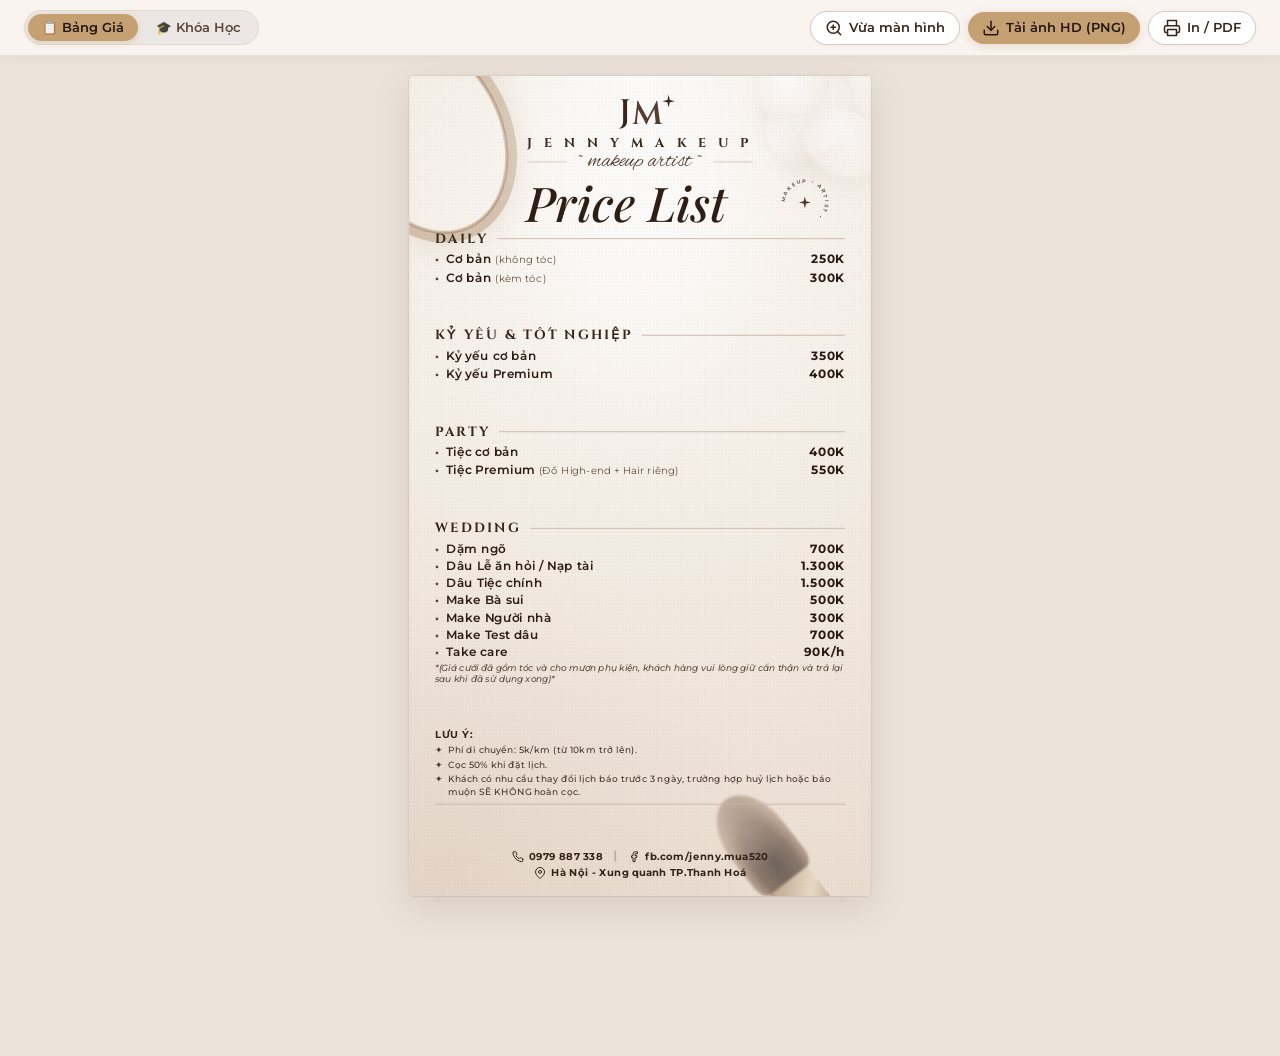
==== index.html @ 6336064a "Fix export image 9:16 HD feature and offline html2canvas support" ====
<!DOCTYPE html>
<html lang="vi">
<head>
  <meta charset="UTF-8" />
  <meta name="viewport" content="width=device-width, initial-scale=1.0" />
  <title>Jenny Makeup - Price List</title>
  <link rel="preconnect" href="https://fonts.googleapis.com">
  <link rel="preconnect" href="https://fonts.gstatic.com" crossorigin>
  <link href="https://fonts.googleapis.com/css2?family=Alex+Brush&family=Cinzel:wght@400;500;600;700&family=Cormorant+Garamond:ital,wght@0,400;0,500;0,600;0,700;1,400;1,600&family=Montserrat:wght@300;400;500;600;700&family=Playfair+Display:ital,wght@0,400;0,600;0,700;1,400;1,600&display=swap" rel="stylesheet">
  <link rel="stylesheet" href="style.css" />
  <!-- html2canvas for exporting high-res 9:16 image -->
  <script src="html2canvas.min.js"></script>
</head>
<body>
  <!-- Action Bar for viewing & exporting -->
  <header class="app-toolbar no-print">
    <div class="toolbar-nav">
      <a href="index.html" class="nav-tab active">📋 Bảng Giá</a>
      <a href="course.html" class="nav-tab">🎓 Khóa Học</a>
    </div>
    <div class="toolbar-actions">
      <button id="btnZoom" class="btn btn-secondary" title="Chuyển chế độ xem vừa màn hình / xem kích thước gốc">
        <svg width="18" height="18" viewBox="0 0 24 24" fill="none" stroke="currentColor" stroke-width="2" stroke-linecap="round" stroke-linejoin="round"><circle cx="11" cy="11" r="8"></circle><line x1="21" y1="21" x2="16.65" y2="16.65"></line><line x1="11" y1="8" x2="11" y2="14"></line><line x1="8" y1="11" x2="14" y2="11"></line></svg>
        <span id="zoomText">Vừa màn hình</span>
      </button>
      <button id="btnDownload" class="btn btn-primary" title="Tải ảnh chuẩn story 9:16 chất lượng cao">
        <svg width="18" height="18" viewBox="0 0 24 24" fill="none" stroke="currentColor" stroke-width="2" stroke-linecap="round" stroke-linejoin="round"><path d="M21 15v4a2 2 0 0 1-2 2H5a2 2 0 0 1-2-2v-4"></path><polyline points="7 10 12 15 17 10"></polyline><line x1="12" y1="15" x2="12" y2="3"></line></svg>
        <span>Tải ảnh HD (PNG)</span>
      </button>
      <button id="btnPrint" class="btn btn-secondary" title="In hoặc lưu PDF">
        <svg width="18" height="18" viewBox="0 0 24 24" fill="none" stroke="currentColor" stroke-width="2" stroke-linecap="round" stroke-linejoin="round"><polyline points="6 9 6 2 18 2 18 9"></polyline><path d="M6 18H4a2 2 0 0 1-2-2v-5a2 2 0 0 1 2-2h16a2 2 0 0 1 2 2v5a2 2 0 0 1-2 2h-2"></path><rect x="6" y="14" width="12" height="8"></rect></svg>
        <span>In / PDF</span>
      </button>
    </div>
  </header>

  <!-- 9:16 Poster Card Wrapper -->
  <div class="page-viewport">
    <div class="page-container" id="scaler">
      <main id="priceCard" class="price-card aspect-9-16">
        <!-- Decorative Background Elements -->
        <div class="bg-decorations" aria-hidden="true">
          <!-- Top-left vintage mirror glow & soft frame rim -->
          <div class="decor-mirror-ring"></div>
          <div class="decor-mirror-rim"></div>
          
          <!-- Top-right soft white silk floral element -->
          <div class="decor-flower-group">
            <div class="petal petal-1"></div>
            <div class="petal petal-2"></div>
            <div class="petal petal-3"></div>
            <div class="petal petal-4"></div>
          </div>
          
          <!-- Bottom-right luxury makeup brush soft bristles & handle -->
          <div class="decor-brush-group">
            <div class="brush-ferrule"></div>
            <div class="brush-bristles"></div>
            <div class="brush-powder-glow"></div>
          </div>
          
          <!-- Warm ambient lighting and subtle paper/linen texture -->
          <div class="decor-ambient-light"></div>
          <div class="decor-ambient-light-bottom"></div>
          <div class="decor-texture"></div>
        </div>

        <!-- Main Content Container -->
        <div class="card-content">
          
          <!-- HEADER / BRANDING -->
          <header class="brand-header">
            <!-- Monogram Logo JM -->
            <div class="logo-wrapper">
              <div class="monogram-logo">
                <span class="monogram-letter m-left">J</span>
                <span class="monogram-letter m-right">M</span>
                <svg class="sparkle-icon" viewBox="0 0 24 24" fill="currentColor">
                  <path d="M12 0L14.2 9.8L24 12L14.2 14.2L12 24L9.8 14.2L0 12L9.8 9.8L12 0Z"/>
                </svg>
              </div>
            </div>

            <h1 class="brand-name">J E N N Y M A K E U P</h1>
            <div class="brand-subtitle-wrap">
              <span class="sub-line"></span>
              <span class="brand-subtitle">~ makeup artist ~</span>
              <span class="sub-line"></span>
            </div>
          </header>

          <!-- TITLE: PRICE LIST & BADGE -->
          <section class="price-title-section">
            <div class="title-container">
              <h2 class="main-price-title">Price List</h2>
              
              <!-- Circular "MAKEUP ARTIST" badge with 4-point sparkle -->
              <div class="curved-badge" title="Makeup Artist">
                <svg class="badge-sparkle" viewBox="0 0 24 24" fill="currentColor">
                  <path d="M12 0L14.4 9.6L24 12L14.4 14.4L12 24L9.6 14.4L0 12L9.6 9.6L12 0Z"/>
                </svg>
                <svg class="badge-circle-text" viewBox="0 0 100 100">
                  <defs>
                    <path id="circlePath" d="M 50, 50 m -35, 0 a 35,35 0 1,1 70,0 a 35,35 0 1,1 -70,0" />
                  </defs>
                  <text font-family="'Montserrat', sans-serif" font-size="9" font-weight="600" letter-spacing="3" fill="#584234">
                    <textPath href="#circlePath" startOffset="0%">
                      MAKEUP • ARTIST •
                    </textPath>
                  </text>
                </svg>
              </div>
            </div>
          </section>

          <!-- PRICING BODY (1 COLUMN) -->
          <div class="pricing-body single-column">

            <!-- 1. DAILY -->
            <section class="menu-category">
              <div class="category-header">
                <h3 class="category-title">DAILY</h3>
                <div class="cat-line"></div>
              </div>
              <div class="service-list">
                <div class="service-row">
                  <div class="service-left">
                    <span class="bullet">•</span>
                    <span class="service-name">Cơ bản <span class="service-sub">(không tóc)</span></span>
                  </div>
                  <div class="service-price">250K</div>
                </div>
                <div class="service-row">
                  <div class="service-left">
                    <span class="bullet">•</span>
                    <span class="service-name">Cơ bản <span class="service-sub">(kèm tóc)</span></span>
                  </div>
                  <div class="service-price">300K</div>
                </div>
              </div>
            </section>

            <!-- 2. KỶ YẾU & TỐT NGHIỆP -->
            <section class="menu-category">
              <div class="category-header">
                <h3 class="category-title">KỶ YẾU & TỐT NGHIỆP</h3>
                <div class="cat-line"></div>
              </div>
              <div class="service-list">
                <div class="service-row">
                  <div class="service-left">
                    <span class="bullet">•</span>
                    <span class="service-name">Kỷ yếu cơ bản</span>
                  </div>
                  <div class="service-price">350K</div>
                </div>
                <div class="service-row">
                  <div class="service-left">
                    <span class="bullet">•</span>
                    <span class="service-name">Kỷ yếu Premium</span>
                  </div>
                  <div class="service-price">400K</div>
                </div>
              </div>
            </section>

            <!-- 3. PARTY -->
            <section class="menu-category">
              <div class="category-header">
                <h3 class="category-title">PARTY</h3>
                <div class="cat-line"></div>
              </div>
              <div class="service-list">
                <div class="service-row">
                  <div class="service-left">
                    <span class="bullet">•</span>
                    <span class="service-name">Tiệc cơ bản</span>
                  </div>
                  <div class="service-price">400K</div>
                </div>
                <div class="service-row">
                  <div class="service-left">
                    <span class="bullet">•</span>
                    <span class="service-name">Tiệc Premium <span class="service-sub">(Đồ High-end + Hair riêng)</span></span>
                  </div>
                  <div class="service-price">550K</div>
                </div>
              </div>
            </section>

            <!-- 4. WEDDING -->
            <section class="menu-category wedding-section">
              <div class="category-header">
                <h3 class="category-title">WEDDING</h3>
                <div class="cat-line"></div>
              </div>
              <div class="service-list wedding-list">
                <div class="service-row">
                  <div class="service-left">
                    <span class="bullet">•</span>
                    <span class="service-name">Dặm ngõ</span>
                  </div>
                  <div class="service-price">700K</div>
                </div>
                <div class="service-row">
                  <div class="service-left">
                    <span class="bullet">•</span>
                    <span class="service-name">Dâu Lễ ăn hỏi / Nạp tài</span>
                  </div>
                  <div class="service-price">1.300K</div>
                </div>
                <div class="service-row">
                  <div class="service-left">
                    <span class="bullet">•</span>
                    <span class="service-name">Dâu Tiệc chính</span>
                  </div>
                  <div class="service-price">1.500K</div>
                </div>
                <div class="service-row">
                  <div class="service-left">
                    <span class="bullet">•</span>
                    <span class="service-name">Make Bà sui</span>
                  </div>
                  <div class="service-price">500K</div>
                </div>
                <div class="service-row">
                  <div class="service-left">
                    <span class="bullet">•</span>
                    <span class="service-name">Make Người nhà</span>
                  </div>
                  <div class="service-price">300K</div>
                </div>
                <div class="service-row">
                  <div class="service-left">
                    <span class="bullet">•</span>
                    <span class="service-name">Make Test dâu</span>
                  </div>
                  <div class="service-price">700K</div>
                </div>
                <div class="service-row">
                  <div class="service-left">
                    <span class="bullet">•</span>
                    <span class="service-name">Take care</span>
                  </div>
                  <div class="service-price">90K/h</div>
                </div>
              </div>
              <p class="wedding-note-italic">
                *(Giá cưới đã gồm tóc và cho mượn phụ kiện, khách hàng vui lòng giữ cẩn thận và trả lại sau khi đã sử dụng xong)*
              </p>
            </section>

            <!-- 5. LƯU Ý -->
            <section class="notes-category">
              <h4 class="notes-heading">LƯU Ý:</h4>
              <ul class="notes-list">
                <li>
                  <span class="bullet-star">✦</span>
                  <span class="note-text">Phí di chuyển: 5k/km (từ 10km trở lên).</span>
                </li>
                <li>
                  <span class="bullet-star">✦</span>
                  <span class="note-text">Cọc 50% khi đặt lịch.</span>
                </li>
                <li>
                  <span class="bullet-star">✦</span>
                  <span class="note-text">Khách có nhu cầu thay đổi lịch báo trước 3 ngày, trường hợp huỷ lịch hoặc báo muộn SẼ KHÔNG hoàn cọc.</span>
                </li>
              </ul>
              <div class="footer-divider-line"></div>
            </section>

            <!-- 6. FOOTER / CONTACT -->
          <footer class="card-footer">
            <div class="footer-top-row">
              <a href="tel:0979887338" class="contact-item" title="Gọi điện">
                <svg class="contact-icon" viewBox="0 0 24 24" fill="none" stroke="currentColor" stroke-width="2" stroke-linecap="round" stroke-linejoin="round">
                  <path d="M22 16.92v3a2 2 0 0 1-2.18 2 19.79 19.79 0 0 1-8.63-3.07 19.5 19.5 0 0 1-6-6 19.79 19.79 0 0 1-3.07-8.67A2 2 0 0 1 4.11 2h3a2 2 0 0 1 2 1.72 12.84 12.84 0 0 0 .7 2.81 2 2 0 0 1-.45 2.11L8.09 9.91a16 16 0 0 0 6 6l1.27-1.27a2 2 0 0 1 2.11-.45 12.84 12.84 0 0 0 2.81.7A2 2 0 0 1 22 16.92z"></path>
                </svg>
                <span class="contact-val">0979 887 338</span>
              </a>
              <div class="footer-v-divider"></div>
              <a href="https://fb.com/jenny.mua520" target="_blank" rel="noopener noreferrer" class="contact-item" title="Facebook">
                <svg class="contact-icon" viewBox="0 0 24 24" fill="none" stroke="currentColor" stroke-width="2" stroke-linecap="round" stroke-linejoin="round">
                  <path d="M18 2h-3a5 5 0 0 0-5 5v3H7v4h3v8h4v-8h3l1-4h-4V7a1 1 0 0 1 1-1h3z"></path>
                </svg>
                <span class="contact-val">fb.com/jenny.mua520</span>
              </a>
            </div>
            <div class="footer-bottom-row">
              <div class="contact-item">
                <svg class="contact-icon" viewBox="0 0 24 24" fill="none" stroke="currentColor" stroke-width="2" stroke-linecap="round" stroke-linejoin="round">
                  <path d="M21 10c0 7-9 13-9 13s-9-6-9-13a9 9 0 0 1 18 0z"></path>
                  <circle cx="12" cy="10" r="3"></circle>
                </svg>
                <span class="contact-val">Hà Nội - Xung quanh TP.Thanh Hoá</span>
              </div>
            </div>
          </footer>

          </div>
        </div>
      </main>
    </div>
  </div>

  <script src="script.js"></script>
</body>
</html>
---- style.css ----
/* ========================================================
   JENNY MAKEUP - DESIGN SYSTEM & STYLESHEET (LIGHT LUXURY)
   ======================================================== */

:root {
  --bg-main: #ebe3da;
  --bg-card: #f2eae2;
  --bg-card-gradient: radial-gradient(circle at 50% 18%, #fcf9f6 0%, #f4ede5 45%, #ebdcd0 100%);
  --text-primary: #38261b;
  --text-dark: #27170e;
  --text-secondary: #5e4a3c;
  --text-muted: #78665a;
  --border-color: #d1c0b3;
  --accent-gold: #c5a072;
  
  --font-serif: 'Cormorant Garamond', 'Playfair Display', Georgia, serif;
  --font-display: 'Cinzel', serif;
  --font-script: 'Alex Brush', cursive;
  --font-sans: 'Montserrat', -apple-system, BlinkMacSystemFont, sans-serif;
  
  --card-width: 540px;
  --card-height: 960px; /* Exact 9:16 for desktop/export */
}

* {
  margin: 0;
  padding: 0;
  box-sizing: border-box;
  -webkit-font-smoothing: antialiased;
  -moz-osx-font-smoothing: grayscale;
}

body {
  font-family: var(--font-sans);
  background: var(--bg-main);
  color: var(--text-primary);
  min-height: 100vh;
  display: flex;
  flex-direction: column;
  align-items: center;
  overflow-x: hidden;
}

/* --- TOP TOOLBAR (LIGHT LUXURY CHAMPAGNE) --- */
.app-toolbar {
  width: 100%;
  display: flex;
  justify-content: space-between;
  align-items: center;
  padding: 10px 24px;
  background: rgba(250, 246, 242, 0.92);
  backdrop-filter: blur(16px);
  -webkit-backdrop-filter: blur(16px);
  position: sticky;
  top: 0;
  z-index: 1000;
  border-bottom: 1px solid rgba(197, 160, 114, 0.25);
  box-shadow: 0 2px 10px rgba(70, 45, 30, 0.05);
}

.toolbar-nav {
  display: inline-flex;
  gap: 4px;
  background: rgba(0, 0, 0, 0.05);
  padding: 3px;
  border-radius: 20px;
  border: 1px solid rgba(197, 160, 114, 0.2);
}

.nav-tab {
  padding: 6px 14px;
  font-size: 12.5px;
  font-weight: 600;
  color: #5c473a;
  text-decoration: none;
  border-radius: 16px;
  transition: all 0.2s ease;
  white-space: nowrap;
}

.nav-tab:hover {
  color: #241710;
  background: rgba(255, 255, 255, 0.6);
}

.nav-tab.active {
  background: #c5a072;
  color: #241710;
  box-shadow: 0 2px 6px rgba(197, 160, 114, 0.35);
}

.toolbar-actions {
  display: flex;
  gap: 8px;
  align-items: center;
}

.btn {
  display: inline-flex;
  align-items: center;
  gap: 6px;
  padding: 7px 14px;
  font-size: 12.5px;
  font-weight: 600;
  border-radius: 18px;
  cursor: pointer;
  transition: all 0.2s ease;
  border: none;
  font-family: var(--font-sans);
  white-space: nowrap;
}

.btn-primary {
  background: #c5a072;
  color: #241710;
  box-shadow: 0 2px 8px rgba(197, 160, 114, 0.35);
}

.btn-primary:hover {
  background: #d4b185;
  transform: translateY(-1px);
}

.btn-secondary {
  background: #ffffff;
  color: #38261b;
  border: 1px solid #d8c8bc;
  box-shadow: 0 1px 4px rgba(0, 0, 0, 0.04);
}

.btn-secondary:hover {
  background: #faf6f2;
  color: #241710;
}

/* --- VIEWPORT CONTAINER --- */
.page-viewport {
  flex: 1;
  width: 100%;
  display: flex;
  justify-content: center;
  align-items: center;
  padding: 20px 16px;
  overflow: auto;
}

.page-container {
  display: flex;
  justify-content: center;
  align-items: center;
  transition: transform 0.2s ease;
}

/* --- 9:16 POSTER CARD (DESKTOP) --- */
.price-card {
  width: var(--card-width);
  height: var(--card-height);
  position: relative;
  background: var(--bg-card-gradient);
  border-radius: 4px;
  overflow: hidden;
  box-shadow: 0 12px 40px rgba(80, 55, 40, 0.15), 0 0 0 1px rgba(214, 196, 183, 0.6);
  display: flex;
  flex-direction: column;
}

/* --- DECORATIVE BACKGROUND ELEMENTS --- */
.bg-decorations {
  position: absolute;
  inset: 0;
  pointer-events: none;
  overflow: hidden;
  z-index: 1;
}

.decor-mirror-ring {
  position: absolute;
  top: -60px;
  left: -80px;
  width: 200px;
  height: 260px;
  border-radius: 50%;
  border: 14px solid #b6997a;
  box-shadow: 0 0 35px rgba(182, 153, 122, 0.4);
  transform: rotate(-25deg);
  opacity: 0.55;
}

.decor-mirror-rim {
  position: absolute;
  top: -50px;
  left: -70px;
  width: 180px;
  height: 240px;
  border-radius: 50%;
  border: 2px solid #8e6c4e;
  transform: rotate(-25deg);
  opacity: 0.4;
}

.decor-flower-group {
  position: absolute;
  top: -30px;
  right: -30px;
  width: 220px;
  height: 220px;
  opacity: 0.8;
}

.petal {
  position: absolute;
  background: radial-gradient(ellipse at 40% 40%, #ffffff 0%, #f6f0eb 60%, #e2d3c5 100%);
  border-radius: 70% 30% 60% 40% / 60% 40% 70% 30%;
  box-shadow: 0 10px 25px rgba(180, 160, 140, 0.18);
  filter: blur(0.5px);
}

.petal-1 { width: 140px; height: 110px; top: 0; right: 0; transform: rotate(15deg); }
.petal-2 { width: 120px; height: 90px; top: 30px; right: 40px; transform: rotate(-35deg); opacity: 0.85; }
.petal-3 { width: 100px; height: 80px; top: 70px; right: 10px; transform: rotate(45deg); opacity: 0.75; }
.petal-4 { width: 80px; height: 70px; top: 10px; right: 80px; transform: rotate(10deg); opacity: 0.8; }

.decor-brush-group {
  position: absolute;
  bottom: -40px;
  right: -40px;
  width: 220px;
  height: 220px;
  transform: rotate(-38deg);
  opacity: 0.65;
}

.brush-ferrule {
  position: absolute;
  bottom: 0;
  left: 30px;
  width: 55px;
  height: 90px;
  background: linear-gradient(135deg, #a38260 0%, #e8d7c2 50%, #7d5e41 100%);
  border-radius: 4px 4px 0 0;
}

.brush-bristles {
  position: absolute;
  bottom: 85px;
  left: 20px;
  width: 75px;
  height: 120px;
  background: radial-gradient(ellipse at 50% 80%, #2f231c 0%, #594235 45%, #c8b29c 85%, #ede3d8 100%);
  border-radius: 50% 50% 15% 15%;
  filter: blur(1px);
}

.brush-powder-glow {
  position: absolute;
  bottom: 120px;
  left: -20px;
  width: 140px;
  height: 100px;
  background: radial-gradient(circle, rgba(235, 215, 195, 0.4) 0%, rgba(235, 215, 195, 0) 70%);
  filter: blur(8px);
}

.decor-ambient-light {
  position: absolute;
  top: 0;
  left: 15%;
  width: 70%;
  height: 45%;
  background: radial-gradient(ellipse at 50% 0%, rgba(255, 255, 255, 0.7) 0%, rgba(255, 255, 255, 0) 70%);
}

.decor-ambient-light-bottom {
  position: absolute;
  bottom: 0;
  left: 0;
  width: 100%;
  height: 40%;
  background: radial-gradient(circle at 10% 90%, rgba(210, 190, 175, 0.25) 0%, transparent 60%);
}

.decor-texture {
  position: absolute;
  inset: 0;
  opacity: 0.03;
  background-image: radial-gradient(#000 1px, transparent 1px);
  background-size: 4px 4px;
}

/* --- CARD INNER LAYOUT --- */
.card-content {
  position: relative;
  z-index: 2;
  height: 100%;
  display: flex;
  flex-direction: column;
  padding: 24px 30px 18px 30px;
}

/* --- BRAND HEADER --- */
.brand-header {
  text-align: center;
  display: flex;
  flex-direction: column;
  align-items: center;
}

.logo-wrapper {
  margin-bottom: 2px;
}

.monogram-logo {
  position: relative;
  display: inline-block;
  font-family: 'Cinzel', serif;
  font-size: 38px;
  line-height: 1;
  color: #38261b;
  font-weight: 600;
  letter-spacing: -2px;
  height: 40px;
}

.monogram-letter {
  display: inline-block;
}

.monogram-letter.m-left {
  position: relative;
  z-index: 2;
  margin-right: -4px;
}

.monogram-letter.m-right {
  position: relative;
  z-index: 1;
  color: #553e2f;
  transform: translateY(2px);
}

.sparkle-icon {
  position: absolute;
  top: -2px;
  right: -16px;
  width: 15px;
  height: 15px;
  color: #38261b;
}

.brand-name {
  font-family: var(--font-display);
  font-size: 15px;
  font-weight: 700;
  letter-spacing: 5px;
  color: #38261b;
  margin-top: 2px;
  text-transform: uppercase;
}

.brand-subtitle-wrap {
  display: flex;
  align-items: center;
  justify-content: center;
  gap: 12px;
  width: 100%;
  margin-top: -2px;
}

.brand-subtitle {
  font-family: var(--font-script);
  font-size: 26px;
  color: #553f31;
  font-weight: 400;
  line-height: 1;
}

.sub-line {
  height: 1px;
  width: 46px;
  background-color: #b8a291;
  opacity: 0.6;
}

/* --- PRICE TITLE & CIRCULAR BADGE --- */
.price-title-section {
  position: relative;
  margin-top: 8px;
  margin-bottom: 4px;
}

.title-container {
  display: flex;
  align-items: center;
  justify-content: center;
  position: relative;
}

.main-price-title {
  font-family: 'Playfair Display', 'Cormorant Garamond', serif;
  font-style: italic;
  font-size: 56px;
  font-weight: 500;
  color: #2f1e14;
  line-height: 0.95;
  letter-spacing: 0.5px;
  text-shadow: 0 1px 2px rgba(255, 255, 255, 0.7);
  transform: translateX(-16px);
}

.curved-badge {
  position: absolute;
  right: 14px;
  top: -6px;
  width: 66px;
  height: 66px;
  display: flex;
  align-items: center;
  justify-content: center;
}

.badge-circle-text {
  width: 100%;
  height: 100%;
  animation: spinSlow 30s linear infinite;
}

@keyframes spinSlow {
  from { transform: rotate(0deg); }
  to { transform: rotate(360deg); }
}

.badge-sparkle {
  position: absolute;
  width: 14px;
  height: 14px;
  color: #4a3527;
}

/* --- COURSE TITLE SECTION --- */
.course-title-section-match {
  margin-top: 8px;
  margin-bottom: 6px;
}

.course-header-text {
  text-align: center;
  transform: translateX(-12px);
}

.course-headline-main {
  font-family: 'Playfair Display', var(--font-serif);
  font-size: 21px;
  font-weight: 700;
  letter-spacing: 0.5px;
  color: #2b1a10;
  line-height: 1.15;
  text-shadow: 0 1px 2px rgba(255, 255, 255, 0.7);
}

.course-headline-sub {
  font-family: var(--font-sans);
  font-size: 10.5px;
  font-weight: 700;
  letter-spacing: 3.5px;
  color: #685040;
  margin-top: 3px;
  text-transform: uppercase;
}

/* --- PRICING & COURSE BODY --- */
.pricing-body {
  display: flex;
  flex-direction: column;
  flex: 1;
  justify-content: space-between;
  margin-top: 2px;
}

.menu-category {
  margin-bottom: 2px;
}

.category-header {
  display: flex;
  align-items: center;
  margin-bottom: 4px;
}

.category-title {
  font-family: var(--font-display);
  font-size: 15.5px;
  font-weight: 700;
  letter-spacing: 2.5px;
  color: #38261b;
  white-space: nowrap;
  padding-right: 10px;
}

.cat-line {
  flex: 1;
  height: 1px;
  background: #c7b3a4;
}

/* Service Rows */
.service-list {
  display: flex;
  flex-direction: column;
  gap: 3.5px;
}

.wedding-list {
  gap: 2.2px;
}

.service-row {
  display: flex;
  justify-content: space-between;
  align-items: baseline;
  width: 100%;
}

.service-left {
  display: flex;
  align-items: baseline;
  gap: 8px;
  flex: 1;
  padding-right: 10px;
}

.bullet {
  font-size: 13px;
  color: #5a4435;
  font-weight: bold;
}

.service-name {
  font-family: var(--font-sans);
  font-size: 13.5px;
  font-weight: 600;
  color: #2d1d14;
  letter-spacing: 0.2px;
}

.service-sub {
  font-size: 11.5px;
  font-weight: 400;
  color: #634f41;
  font-style: normal;
}

.service-price {
  font-family: var(--font-sans);
  font-size: 14.5px;
  font-weight: 700;
  color: #27170e;
  letter-spacing: 0.3px;
  white-space: nowrap;
}

.wedding-note-italic {
  font-family: var(--font-sans);
  font-style: italic;
  font-size: 10px;
  font-weight: 500;
  color: #604d3f;
  margin-top: 3px;
  line-height: 1.35;
  letter-spacing: 0.1px;
}

/* Course Bullets */
.course-bullets-match {
  list-style: none;
  display: flex;
  flex-direction: column;
  gap: 2.5px;
}

.course-bullets-match li {
  display: flex;
  align-items: baseline;
  gap: 6px;
  font-family: var(--font-sans);
  font-size: 11px;
  font-weight: 500;
  color: #3e2e23;
  line-height: 1.35;
  letter-spacing: 0.1px;
}

.course-bullets-match .bullet {
  font-size: 11px;
  color: #644b3c;
  font-weight: bold;
  flex-shrink: 0;
}

/* Highlight Pills */
.highlights-row-match {
  display: flex;
  justify-content: space-between;
  gap: 8px;
  margin: 6px 0 4px 0;
}

.highlight-pill {
  flex: 1;
  display: flex;
  align-items: center;
  justify-content: center;
  gap: 6px;
  background: rgba(255, 255, 255, 0.5);
  border: 1px solid #d4c2b4;
  border-radius: 20px;
  padding: 4px 6px;
  box-shadow: 0 2px 5px rgba(70, 45, 30, 0.04);
}

.highlight-pill .pill-icon {
  font-size: 12px;
}

.highlight-pill .pill-text {
  font-family: var(--font-sans);
  font-size: 10px;
  font-weight: 700;
  color: #352318;
  white-space: nowrap;
  letter-spacing: 0.3px;
}

/* --- NOTES CATEGORY (LƯU Ý) --- */
.notes-category {
  margin-top: 2px;
}

.notes-heading {
  font-family: var(--font-sans);
  font-size: 12px;
  font-weight: 700;
  color: #352318;
  letter-spacing: 1px;
  margin-bottom: 3px;
}

.notes-list {
  list-style: none;
  display: flex;
  flex-direction: column;
  gap: 2.5px;
}

.notes-list li {
  display: flex;
  align-items: flex-start;
  gap: 7px;
  line-height: 1.35;
}

.bullet-star {
  font-size: 10px;
  color: #4a3527;
  margin-top: 1px;
  flex-shrink: 0;
}

.note-text {
  font-family: var(--font-sans);
  font-size: 11px;
  color: #48372b;
  font-weight: 500;
  letter-spacing: 0.15px;
}

.footer-divider-line {
  width: 100%;
  height: 1px;
  background: #c7b3a4;
  margin-top: 6px;
  margin-bottom: 6px;
}

/* --- FOOTER / CONTACT --- */
.card-footer {
  display: flex;
  flex-direction: column;
  align-items: center;
  justify-content: center;
  gap: 5px;
  padding-top: 2px;
  padding-bottom: 2px;
}

.footer-top-row {
  display: flex;
  align-items: center;
  justify-content: center;
  gap: 14px;
}

.footer-bottom-row {
  display: flex;
  align-items: center;
  justify-content: center;
}

.contact-item {
  display: flex;
  align-items: center;
  gap: 6px;
  text-decoration: none;
  color: #38261b;
  transition: opacity 0.2s;
  white-space: nowrap;
}

.contact-item:hover {
  opacity: 0.8;
}

.contact-icon {
  width: 14px;
  height: 14px;
  stroke: #38261b;
  flex-shrink: 0;
}

.contact-val {
  font-family: var(--font-sans);
  font-size: 11.5px;
  font-weight: 700;
  letter-spacing: 0.4px;
  color: #352318;
}

.footer-v-divider {
  width: 1.5px;
  height: 13px;
  background: #bfaea0;
  flex-shrink: 0;
}

/* ========================================================
   FULL MOBILE RESPONSIVE OPTIMIZATIONS (<= 600px)
   ======================================================== */
@media (max-width: 600px) {
  body {
    background: #f2eae2 !important;
    display: block !important;
    min-height: 100vh !important;
  }

  /* Compact Sticky Toolbar (Light Champagne) */
  .app-toolbar {
    padding: 8px 12px !important;
    position: sticky !important;
    top: 0 !important;
    width: 100% !important;
    z-index: 1000 !important;
    background: rgba(250, 246, 242, 0.95) !important;
    backdrop-filter: blur(16px) !important;
    -webkit-backdrop-filter: blur(16px) !important;
    border-bottom: 1px solid rgba(197, 160, 114, 0.25) !important;
    display: flex !important;
    justify-content: space-between !important;
    align-items: center !important;
  }

  .toolbar-nav {
    padding: 2px !important;
    gap: 2px !important;
    background: rgba(0, 0, 0, 0.05) !important;
  }

  .nav-tab {
    padding: 5px 10px !important;
    font-size: 11.5px !important;
    color: #5c473a !important;
  }

  .nav-tab.active {
    background: #c5a072 !important;
    color: #241710 !important;
  }

  .toolbar-actions {
    gap: 0 !important;
  }

  #btnPrint,
  #btnZoom {
    display: none !important;
  }

  #btnDownload {
    padding: 6px 12px !important;
    font-size: 11.5px !important;
    height: 32px !important;
    background: #c5a072 !important;
    color: #241710 !important;
  }

  /* Page Viewport & Container on Mobile */
  .page-viewport {
    padding: 0 !important;
    margin: 0 !important;
    display: block !important;
    width: 100% !important;
    overflow-x: hidden !important;
  }

  .page-container {
    width: 100% !important;
    height: auto !important;
    transform: none !important;
    display: block !important;
  }

  /* Fluid Full-Width Card on Mobile - Clean Cream Background */
  .price-card {
    width: 100% !important;
    max-width: 100% !important;
    height: auto !important;
    min-height: calc(100vh - 48px) !important;
    box-shadow: none !important;
    border-radius: 0 !important;
    border: none !important;
    overflow: visible !important;
    background: var(--bg-card-gradient) !important;
  }

  .card-content {
    padding: 18px 16px 24px 16px !important;
    height: auto !important;
    min-height: calc(100vh - 48px) !important;
    display: flex !important;
    flex-direction: column !important;
    gap: 12px !important;
  }

  /* Header adjustments */
  .monogram-logo {
    font-size: 32px !important;
    height: 34px !important;
  }

  .brand-name {
    font-size: 13.5px !important;
    letter-spacing: 4px !important;
  }

  .brand-subtitle {
    font-size: 24px !important;
  }

  .main-price-title {
    font-size: 46px !important;
    transform: translateX(-10px) !important;
  }

  .curved-badge {
    right: 4px !important;
    top: -4px !important;
    width: 56px !important;
    height: 56px !important;
  }

  .course-headline-main {
    font-size: 18.5px !important;
  }

  .course-headline-sub {
    font-size: 9.5px !important;
    letter-spacing: 2px !important;
  }

  /* Category & Content Typography on Mobile */
  .pricing-body {
    gap: 10px !important;
    flex: none !important;
  }

  .category-title {
    font-size: 14.5px !important;
    letter-spacing: 2px !important;
  }

  .service-name {
    font-size: 13.5px !important;
  }

  .service-price {
    font-size: 14px !important;
  }

  .service-sub {
    font-size: 11px !important;
  }

  .course-bullets-match {
    gap: 3px !important;
  }

  .course-bullets-match li {
    font-size: 11.5px !important;
    line-height: 1.4 !important;
    word-break: break-word !important;
  }

  .highlights-row-match {
    flex-wrap: wrap !important;
    gap: 6px !important;
    margin: 8px 0 !important;
  }

  .highlight-pill {
    padding: 5px 8px !important;
  }

  .highlight-pill .pill-text {
    font-size: 10.5px !important;
  }

  .notes-category {
    margin-top: 6px !important;
  }

  .notes-heading {
    font-size: 12px !important;
  }

  .notes-list {
    gap: 4px !important;
  }

  .notes-list li {
    font-size: 11px !important;
    line-height: 1.4 !important;
    word-break: break-word !important;
  }

  .wedding-note-italic {
    font-size: 10px !important;
    line-height: 1.4 !important;
  }

  /* Footer on Mobile */
  .card-footer {
    margin-top: 8px !important;
    gap: 6px !important;
  }

  .contact-val {
    font-size: 11px !important;
  }

  /* Scale mobile background decorations */
  .decor-mirror-ring {
    width: 130px !important;
    height: 170px !important;
    top: -35px !important;
    left: -45px !important;
    opacity: 0.45 !important;
  }

  .decor-flower-group {
    width: 140px !important;
    height: 140px !important;
    top: -20px !important;
    right: -20px !important;
    opacity: 0.65 !important;
  }

  .decor-brush-group {
    width: 140px !important;
    height: 140px !important;
    bottom: -30px !important;
    right: -30px !important;
    opacity: 0.5 !important;
  }
}

/* Print Styling */
@media print {
  body {
    background: transparent !important;
  }
  .no-print {
    display: none !important;
  }
  .page-viewport {
    padding: 0 !important;
  }
  .price-card {
    box-shadow: none !important;
    border-radius: 0 !important;
    width: 100vw !important;
    height: 100vh !important;
  }
}
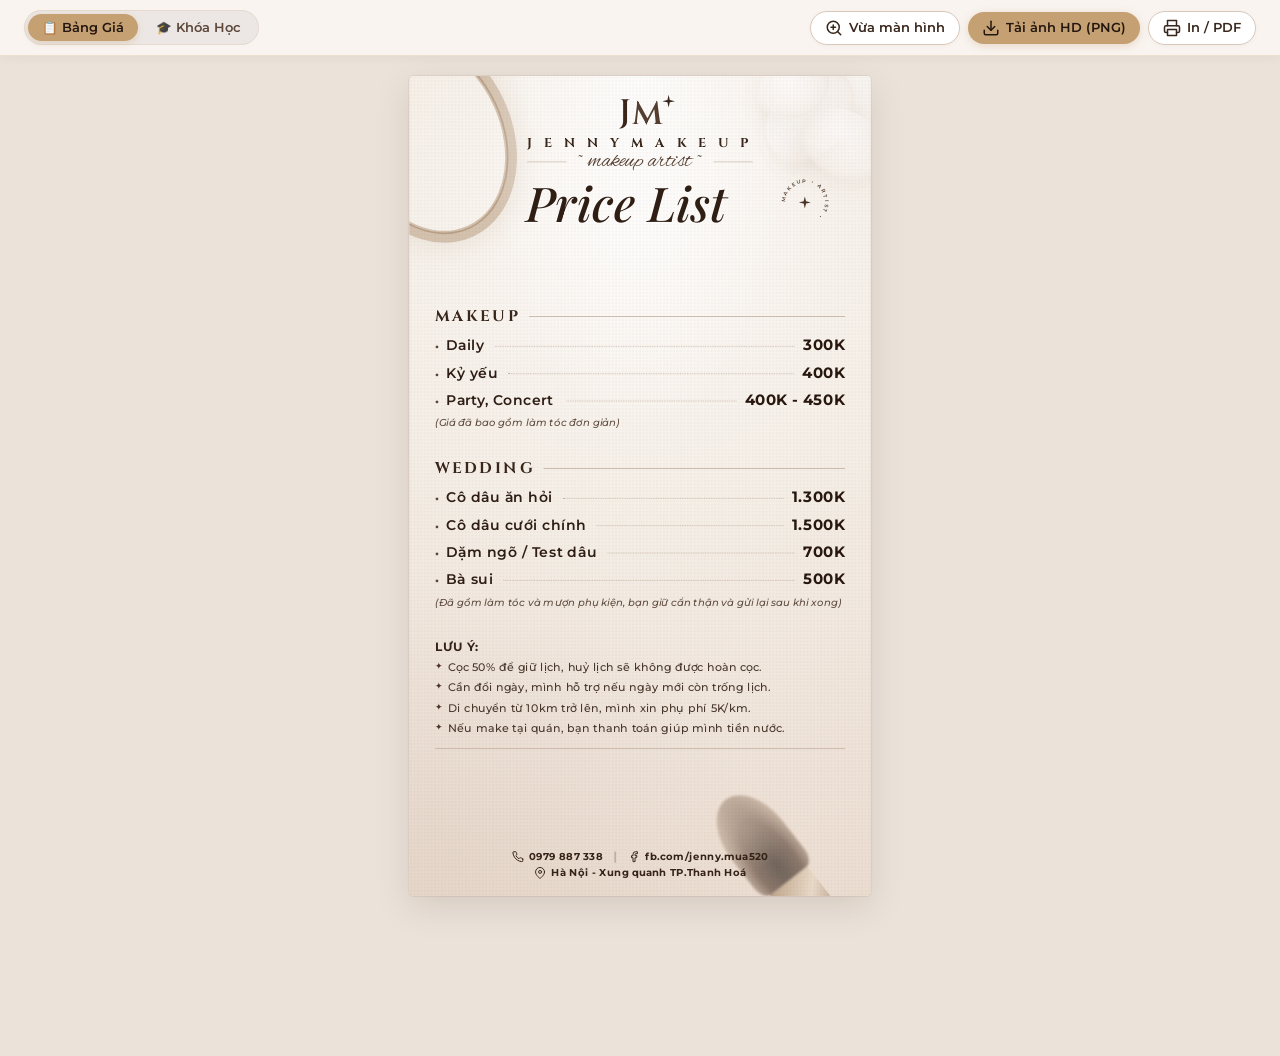
==== commit 4f7930b1: "Simplify price list: fewer items, friendlier notes, cohesive layout Co-Authored-By: Claude Opus 5.5 " ====
--- a/index.html
+++ b/index.html
@@ -116,79 +116,41 @@
           <!-- PRICING BODY (1 COLUMN) -->
           <div class="pricing-body single-column">
 
-            <!-- 1. DAILY -->
+            <!-- 1. DAILY / KỶ YẾU / PARTY -->
             <section class="menu-category">
               <div class="category-header">
-                <h3 class="category-title">DAILY</h3>
+                <h3 class="category-title">MAKEUP</h3>
                 <div class="cat-line"></div>
               </div>
               <div class="service-list">
                 <div class="service-row">
                   <div class="service-left">
                     <span class="bullet">•</span>
-                    <span class="service-name">Cơ bản <span class="service-sub">(không tóc)</span></span>
-                  </div>
-                  <div class="service-price">250K</div>
-                </div>
-                <div class="service-row">
-                  <div class="service-left">
-                    <span class="bullet">•</span>
-                    <span class="service-name">Cơ bản <span class="service-sub">(kèm tóc)</span></span>
+                    <span class="service-name">Daily</span>
                   </div>
                   <div class="service-price">300K</div>
                 </div>
-              </div>
+                <div class="service-row">
+                  <div class="service-left">
+                    <span class="bullet">•</span>
+                    <span class="service-name">Kỷ yếu</span>
+                  </div>
+                  <div class="service-price">400K</div>
+                </div>
+                <div class="service-row">
+                  <div class="service-left">
+                    <span class="bullet">•</span>
+                    <span class="service-name">Party, Concert</span>
+                  </div>
+                  <div class="service-price">400K - 450K</div>
+                </div>
+              </div>
+              <p class="wedding-note-italic">
+                (Giá đã bao gồm làm tóc đơn giản)
+              </p>
             </section>
 
-            <!-- 2. KỶ YẾU & TỐT NGHIỆP -->
-            <section class="menu-category">
-              <div class="category-header">
-                <h3 class="category-title">KỶ YẾU & TỐT NGHIỆP</h3>
-                <div class="cat-line"></div>
-              </div>
-              <div class="service-list">
-                <div class="service-row">
-                  <div class="service-left">
-                    <span class="bullet">•</span>
-                    <span class="service-name">Kỷ yếu cơ bản</span>
-                  </div>
-                  <div class="service-price">350K</div>
-                </div>
-                <div class="service-row">
-                  <div class="service-left">
-                    <span class="bullet">•</span>
-                    <span class="service-name">Kỷ yếu Premium</span>
-                  </div>
-                  <div class="service-price">400K</div>
-                </div>
-              </div>
-            </section>
-
-            <!-- 3. PARTY -->
-            <section class="menu-category">
-              <div class="category-header">
-                <h3 class="category-title">PARTY</h3>
-                <div class="cat-line"></div>
-              </div>
-              <div class="service-list">
-                <div class="service-row">
-                  <div class="service-left">
-                    <span class="bullet">•</span>
-                    <span class="service-name">Tiệc cơ bản</span>
-                  </div>
-                  <div class="service-price">400K</div>
-                </div>
-                <div class="service-row">
-                  <div class="service-left">
-                    <span class="bullet">•</span>
-                    <span class="service-name">Tiệc Premium <span class="service-sub">(Đồ High-end + Hair riêng)</span></span>
-                  </div>
-                  <div class="service-price">550K</div>
-                </div>
-              </div>
-            </section>
-
-            <!-- 4. WEDDING -->
+            <!-- 2. WEDDING -->
             <section class="menu-category wedding-section">
               <div class="category-header">
                 <h3 class="category-title">WEDDING</h3>
@@ -198,79 +160,62 @@
                 <div class="service-row">
                   <div class="service-left">
                     <span class="bullet">•</span>
-                    <span class="service-name">Dặm ngõ</span>
+                    <span class="service-name">Cô dâu ăn hỏi</span>
+                  </div>
+                  <div class="service-price">1.300K</div>
+                </div>
+                <div class="service-row">
+                  <div class="service-left">
+                    <span class="bullet">•</span>
+                    <span class="service-name">Cô dâu cưới chính</span>
+                  </div>
+                  <div class="service-price">1.500K</div>
+                </div>
+                <div class="service-row">
+                  <div class="service-left">
+                    <span class="bullet">•</span>
+                    <span class="service-name">Dặm ngõ / Test dâu</span>
                   </div>
                   <div class="service-price">700K</div>
                 </div>
                 <div class="service-row">
                   <div class="service-left">
                     <span class="bullet">•</span>
-                    <span class="service-name">Dâu Lễ ăn hỏi / Nạp tài</span>
-                  </div>
-                  <div class="service-price">1.300K</div>
-                </div>
-                <div class="service-row">
-                  <div class="service-left">
-                    <span class="bullet">•</span>
-                    <span class="service-name">Dâu Tiệc chính</span>
-                  </div>
-                  <div class="service-price">1.500K</div>
-                </div>
-                <div class="service-row">
-                  <div class="service-left">
-                    <span class="bullet">•</span>
-                    <span class="service-name">Make Bà sui</span>
+                    <span class="service-name">Bà sui</span>
                   </div>
                   <div class="service-price">500K</div>
                 </div>
-                <div class="service-row">
-                  <div class="service-left">
-                    <span class="bullet">•</span>
-                    <span class="service-name">Make Người nhà</span>
-                  </div>
-                  <div class="service-price">300K</div>
-                </div>
-                <div class="service-row">
-                  <div class="service-left">
-                    <span class="bullet">•</span>
-                    <span class="service-name">Make Test dâu</span>
-                  </div>
-                  <div class="service-price">700K</div>
-                </div>
-                <div class="service-row">
-                  <div class="service-left">
-                    <span class="bullet">•</span>
-                    <span class="service-name">Take care</span>
-                  </div>
-                  <div class="service-price">90K/h</div>
-                </div>
               </div>
               <p class="wedding-note-italic">
-                *(Giá cưới đã gồm tóc và cho mượn phụ kiện, khách hàng vui lòng giữ cẩn thận và trả lại sau khi đã sử dụng xong)*
+                (Đã gồm làm tóc và mượn phụ kiện, bạn giữ cẩn thận và gửi lại sau khi xong)
               </p>
             </section>
 
-            <!-- 5. LƯU Ý -->
+            <!-- 3. LƯU Ý -->
             <section class="notes-category">
               <h4 class="notes-heading">LƯU Ý:</h4>
               <ul class="notes-list">
                 <li>
                   <span class="bullet-star">✦</span>
-                  <span class="note-text">Phí di chuyển: 5k/km (từ 10km trở lên).</span>
-                </li>
-                <li>
-                  <span class="bullet-star">✦</span>
-                  <span class="note-text">Cọc 50% khi đặt lịch.</span>
-                </li>
-                <li>
-                  <span class="bullet-star">✦</span>
-                  <span class="note-text">Khách có nhu cầu thay đổi lịch báo trước 3 ngày, trường hợp huỷ lịch hoặc báo muộn SẼ KHÔNG hoàn cọc.</span>
+                  <span class="note-text">Cọc 50% để giữ lịch, huỷ lịch sẽ không được hoàn cọc.</span>
+                </li>
+                <li>
+                  <span class="bullet-star">✦</span>
+                  <span class="note-text">Cần đổi ngày, mình hỗ trợ nếu ngày mới còn trống lịch.</span>
+                </li>
+                <li>
+                  <span class="bullet-star">✦</span>
+                  <span class="note-text">Di chuyển từ 10km trở lên, mình xin phụ phí 5K/km.</span>
+                </li>
+                <li>
+                  <span class="bullet-star">✦</span>
+                  <span class="note-text">Nếu make tại quán, bạn thanh toán giúp mình tiền nước.</span>
                 </li>
               </ul>
               <div class="footer-divider-line"></div>
             </section>
 
-            <!-- 6. FOOTER / CONTACT -->
+            <!-- 4. FOOTER / CONTACT -->
           <footer class="card-footer">
             <div class="footer-top-row">
               <a href="tel:0979887338" class="contact-item" title="Gọi điện">
--- a/style.css
+++ b/style.css
@@ -999,3 +999,103 @@
     height: 100vh !important;
   }
 }
+
+/* Price list (index only): fewer rows now, so larger type and even spacing fill the 9:16 card */
+.single-column {
+  justify-content: flex-start;
+  gap: 30px;
+  margin-top: 10px;
+}
+
+/* Keep the price block as one group, centered between title and footer */
+.single-column > :first-child {
+  margin-top: auto;
+}
+
+.single-column > .card-footer {
+  margin-top: auto;
+}
+
+/* Dotted leader guides the eye from service name to price */
+.single-column .service-left::after {
+  content: "";
+  flex: 1;
+  border-bottom: 1px dotted #c7b3a4;
+  margin-left: 4px;
+  transform: translateY(-4px);
+}
+
+.single-column .category-header {
+  margin-bottom: 10px;
+}
+
+.single-column .category-title {
+  font-size: 18px;
+  letter-spacing: 3px;
+}
+
+.single-column .service-list {
+  gap: 11px;
+}
+
+.single-column .service-name {
+  font-size: 16.5px;
+}
+
+.single-column .service-price {
+  font-size: 17.5px;
+}
+
+.single-column .service-sub {
+  font-size: 13px;
+}
+
+.single-column .wedding-note-italic {
+  font-size: 11.5px;
+  margin-top: 9px;
+  line-height: 1.5;
+}
+
+.single-column .notes-heading {
+  font-size: 13.5px;
+  margin-bottom: 7px;
+}
+
+.single-column .notes-list {
+  gap: 6px;
+}
+
+.single-column .note-text {
+  font-size: 12.5px;
+  line-height: 1.45;
+}
+
+.single-column .footer-divider-line {
+  margin-top: 14px;
+}
+
+@media (max-width: 600px) {
+  .single-column {
+    gap: 26px !important;
+  }
+
+  .single-column .category-title {
+    font-size: 16px !important;
+  }
+
+  .single-column .service-name {
+    font-size: 15px !important;
+  }
+
+  .single-column .service-price {
+    font-size: 15.5px !important;
+  }
+
+  .single-column .note-text {
+    font-size: 12px !important;
+  }
+
+  .single-column .wedding-note-italic {
+    font-size: 11px !important;
+  }
+}
